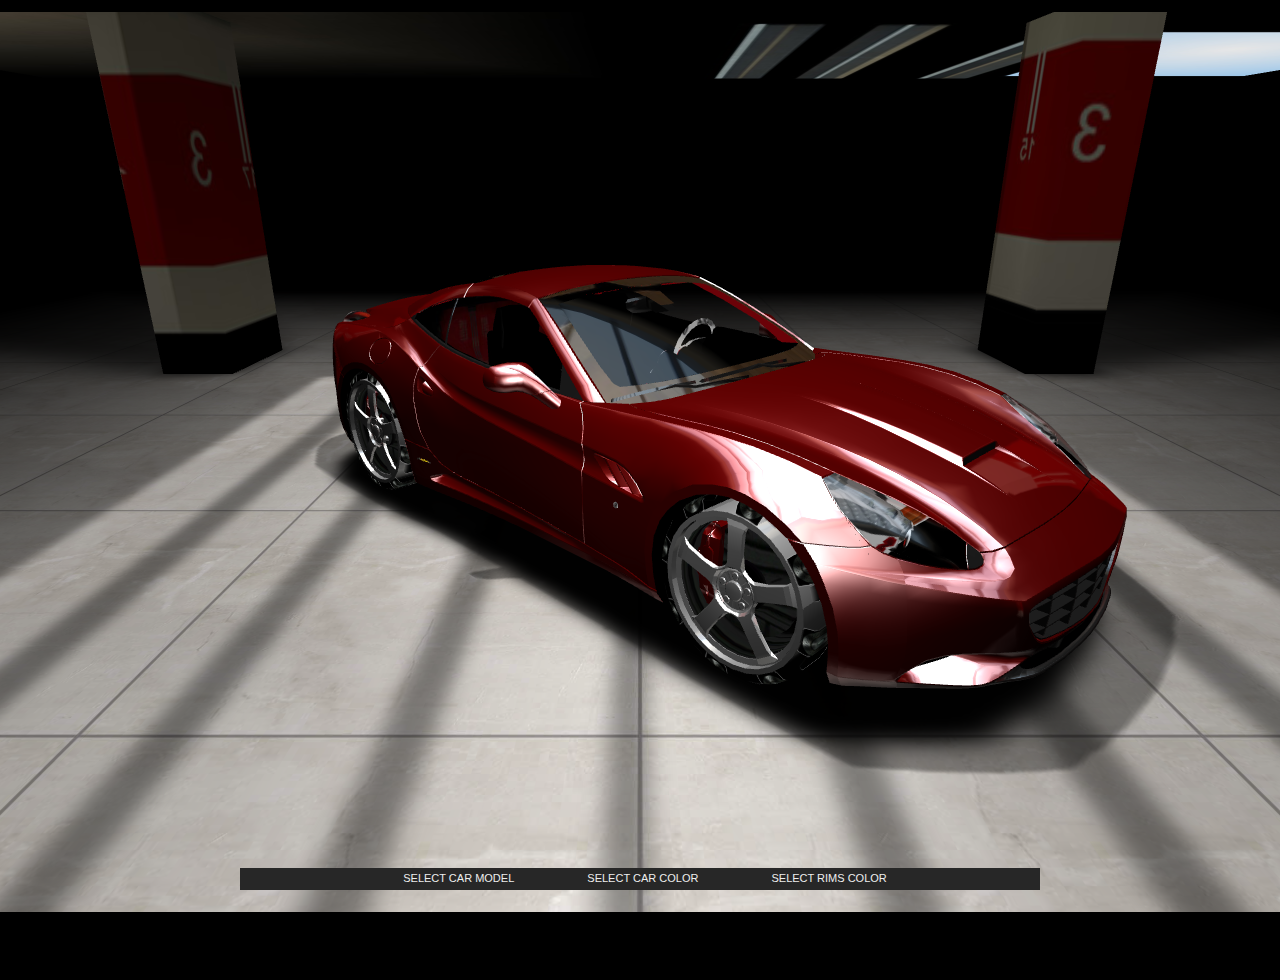
==== cars/index.html @ 7565aedf "Adding Car" ====
<!DOCTYPE html>
<!-- saved from url=(0048)http://carvisualizer.plus360degrees.com/threejs/ -->
<html lang="en">

<head>
    <meta http-equiv="Content-Type" content="text/html; charset=UTF-8">
    <title>+360º - Car Visualizer - Three.js</title>
    <meta charset="utf-8">
    <meta property="og:image" content="http://www.plus360degrees.com/jpgs/shareImageCarVisualizer.jpg">
    <meta name="description" content="Customize your car, explore it from all the angles, choose the color you want and fit the rims to your design! You can choose from the models we already did or suggest us what you would like to see and we will make it for you! Made by Plus360Degrees. This project is not for commercial purposes.">
    <meta name="viewport" content="width=device-width, height=device-height, initial-scale=1, maximum-scale=1">
    <link rel="shortcut icon" href="http://www.plus360degrees.com/jpgs/plus.ico">
    <link href="./files/car.css" rel="stylesheet" type="text/css">
    <link href="./files/css" rel="stylesheet" type="text/css">
    <script src="js/leap-0.4.1.min.js"></script>
    <script src="js/underscore.1.6.0.min.js"></script>
    <script type="text/javascript" src="./files/Detector.js"></script>
    <script type="text/javascript" src="./files/RequestAnimationFrame.js"></script>
    <script type="text/javascript" src="./files/Stats.js"></script>
    <script type="text/javascript" src="./files/three.min.js"></script>
    <script type="text/javascript" src="./files/CarVisualizer.min.js"></script>
    <script>
        selectCamera('free');

        reset = {
            all: function() {
                leftHand = null;
                rotationOriginal = null;
            },
            fists: function() {
                leftHand = null;
                rotationOriginal = null;
            }
        };

        var rotationOriginal;
        var leftHand;
        var controller = new Leap.Controller({enableGestures: true});
        controller.on('frame', function(currentFrame){
            if (currentFrame.id%10 === 0) {
                getLeftHand(currentFrame.hands)
                getRightHand(currentFrame.hands)
                // if (currentFrame.hands.length > 1 && !hasFingers(currentFrame.hands, currentFrame.pointables)) {
                //     console.log(leftHand)
                //     if (leftHand) {
                //         console.log(leftHand.id, leftHand.x);
                //     } else {
                //         leftHand = getLeftHand(currentFrame.hands)
                //         console.log(leftHand.id, leftHand.x);
                //     }
                //     // console.log(currentFrame.hand())
                //     // rotate(, right, rotationOriginal)
                // }
                // if (currentFrame.hands.length >= 1 && hasFingers(currentFrame.hands, currentFrame.pointables)) {
                //     reset.fists();
                // }
                // if (currentFrame.hands.length < 2) {
                //     reset.fists();
                // }
                // if (currentFrame.hands.length < 1) {
                //     reset.all();
                // }
            }
        });
        controller.connect();

        Leap.loop();

        function hasFingers(hands, pointables) {
            var pointablesPassed = [];
            if (hands.length < 2 && pointables.length >= 3) {
                pointablesPassed.push(true);
            } else if (pointables.length >= 6) {
                pointablesPassed.push(true);
            } else {
                pointablesPassed.push(false);
            }
            // for (var i = 0; i < pointables.length; i++) {
            //     if (pointables[i]) {
            //         pointablesPassed.push(pointables[i].length > 35?true:false);
            //     } else {
            //         pointablesPassed.push(false);
            //     }
            // };
            return _.all(pointablesPassed);
        }

        function getLeftHand(hands) {
            var handsArr = []
            for (var i = 0; i < hands.length; i++) {
                var hand_e = {}
                hand_e.id = hands[i].id;
                hand_e.x = hands[i].palmPosition[0];
                handsArr.push(hand_e)
            };
            var sortedHands = _.sortBy(handsArr, function(hand){
                return hand.x;
            });
            return sortedHands[0];
        }

        function getRightHand(hands) {
            var handsArr = []
            for (var i = 0; i < hands.length; i++) {
                var hand_e = {}
                hand_e.id = hands[i].id;
                hand_e.x = hands[i].palmPosition[0];
                handsArr.push(hand_e)
            };
            if (handsArr.length > 2) return 'too many hands';
            var sortedHands = _.sortBy(handsArr, function(hand){
                return hand.x;
            });
            return _.last(sortedHands);
        }

        function rotate(left, right, original) {
            if (original) {

            } else {
                rotationOriginal
            }
        }

    </script>
</head>

<body onload="init()">
    <div id="tool-bar">
        <div id="select-car">
            <ul id="nav">
                <li class="top"><a>SELECT CAR MODEL</a>
                    <ul class="car">
                        <li><a onmouseup="replaceCarByIndex(7)">ASTON MARTIN VANTAGE V8</a>
                        </li>
                        <li><a onmouseup="replaceCarByIndex(5)">MERCEDES SLR500</a>
                        </li>
                        <li><a onmouseup="replaceCarByIndex(6)">NISSAN 350Z</a>
                        </li>
                        <li><a onmouseup="replaceCarByIndex(4)">CHEVROLET CAMARO</a>
                        </li>
                        <li><a onmouseup="replaceCarByIndex(3)">MAZDA3</a>
                        </li>
                        <li><a onmouseup="replaceCarByIndex(2)">AUDI S3</a>
                        </li>
                        <li><a onmouseup="replaceCarByIndex(1)">MITSUBISHI LANCER EVO</a>
                        </li>
                        <li><a onmouseup="replaceCarByIndex(0)">FERRARI CALIFORNIA</a>
                        </li>
                    </ul>
                </li>
                <li class="top"><a>SELECT CAR COLOR</a>
                    <ul class="color">
                        <canvas id="body-picker-canvas" width="264" height="86"></canvas>
                    </ul>
                </li>
                <li class="top"><a>SELECT RIMS COLOR</a>
                    <ul class="color">
                        <canvas id="rims-picker-canvas" width="264" height="86"></canvas>
                    </ul>
                </li>
            </ul>
        </div>
    </div>

    <div>
        <canvas width="1119" height="0" style="width: 1119px; height: 0px;"></canvas>
        <div style="cursor: pointer; width: 80px; opacity: 0.9; z-index: 10001; position: absolute; top: 40px; left: 10px; visibility: hidden;">
            <div style="background-color: rgb(8, 8, 24); padding: 2px 0px 3px;">
                <div style="font-family: Helvetica, Arial, sans-serif; text-align: left; font-size: 9px; color: rgb(0, 255, 255); margin: 0px 0px 1px 3px;">
                    <span style="font-weight:bold">FPS</span>
                </div>
                <canvas width="74" height="30" style="display: block; margin-left: 3px;"></canvas>
            </div>
            <div style="background-color: rgb(8, 24, 8); padding: 2px 0px 3px; display: none;">
                <div style="font-family: Helvetica, Arial, sans-serif; text-align: left; font-size: 9px; color: rgb(0, 255, 0); margin: 0px 0px 1px 3px;">
                    <span style="font-weight:bold">MS</span>
                </div>
                <canvas width="74" height="30" style="display: block; margin-left: 3px;"></canvas>
            </div>
            <div style="background-color: rgb(24, 8, 13); padding: 2px 0px 3px; display: none;">
                <div style="font-family: Helvetica, Arial, sans-serif; text-align: left; font-size: 9px; color: rgb(255, 0, 128); margin: 0px 0px 1px 3px;">
                    <span style="font-weight:bold">MEM</span>
                </div>
                <canvas width="74" height="30" style="display: block; margin-left: 3px;"></canvas>
            </div>
        </div>
    </div>
</body>

</html>
---- cars/files/car.css ----
@charset "UTF-8";
/* CSS Document */
/*===================================================================================
by Ivan Moreno http://www.thefloatingwall.com - http://www.plus360degrees.com

please avoid the fact of my usage of paddings and marings to positioned the divs ;)
=====================================================================================*/
body {
	color:#eee;
	font-family:'Cabin Condensed', sans-serif;
	font-size:11px;
	text-align:center;
	margin: 0px;
	overflow: hidden;
	background-color:#000;
}

body a {
	color:#eee;
	text-decoration:none;
}

body a:hover, .current {
	color:#900;
	text-decoration:none;
}

#body-picker-canvas, #rims-picker-canvas {
	margin-left:-30px;
	margin-top:6px;
	width:264px;
	height:86px;
	cursor:pointer;
	float:left;
}

#top-menu-left {
	position:fixed;
	width:160px;
	height:18px;
	padding-top:4px;
	margin-left:10px;
	margin-top:10px;
	background-color:#272727;
}

#top-menu-right {
	position:fixed;
	width:236px;
	height:18px;
	padding-top:3px;
	margin-right:10px;
	margin-top:10px;
	background-color:#272727;
	right:0px;	
}

#top-menu-left a, #top-menu-right a {
	cursor:pointer;
}

.share-icons {
	float:right;
	margin-right:10px;
	margin-top:1px;	
}

#tool-bar{
	position:absolute;
	width:100%;
/*	text-align:center;*/
	bottom:10px;
}

#select-car{
/*	float:center;*/
	clear:both;
	width:800px;
	height:22px;
	background-color:#272727;
	margin:0 auto;
}

#select-car ul{
	list-style:none;
	padding-top:4px;
}

#select-car ul li{
	display:inline-block;
}

#nav li.top { 
/*	float:center;*/
/*	padding:0 20px 0 20px;*/
	margin:0 50px 0 20px;
	cursor:default;
	position:relative;
}


/* sub menu */

#nav li:hover {
	position:relative;
}

#nav li:hover ul.car
{
	left:-35px;
	padding:5px; 
	top:-170px;/*modify here to rezise menu*/
	background: #272727;  
	white-space:nowrap; 
	width:auto;
	height:auto; 
	cursor:pointer;
}

#nav li:hover ul.sub
{
	left:-85px;
	padding:5px; 
	top:-80px;/*modify here to rezise menu*/
	background: #272727;  
	white-space:nowrap; 
	width:auto;
	height:auto;
}

#nav li:hover ul.credits
{
	left:-545px; 
	top:-233px;/*modify here to rezise menu*/
	padding-left:12px;
	background: #272727;  
	width:628px;
	height:230px;
	white-space:nowrap;
	text-align:left;
	font-family:Arial, Helvetica, sans-serif;
}

#nav li:hover ul.credits a{
	cursor:pointer
}

#nav li:hover ul.credits a {
	text-decoration:underline;	
}

ul.sub li:hover, li.top a:hover
{
	color:#900;
}

#nav li:hover ul.color
{
	left:-100px; 
	top:-110px;
	background: #272727; 
	white-space:nowrap; 
	width:244px;
	height:108px;
}

#nav li:hover ul.car li
{
	padding-left:10px;
	padding-right:10px;
	display:block; 
	height:20px; 
	position:relative; 
/*	float:center; 
*/	width:auto; 
	font-weight:normal;
/*	z-index:-100px;
*/}

#nav ul
{
	position:absolute; 
	left:-9999px;
}

.cars-link {
	text-decoration:none !important;	
}

#fwa {
	position:absolute;
	left:0px;
	bottom:0px;
	margin-bottom:-3px;
	cursor:pointer !important;
}
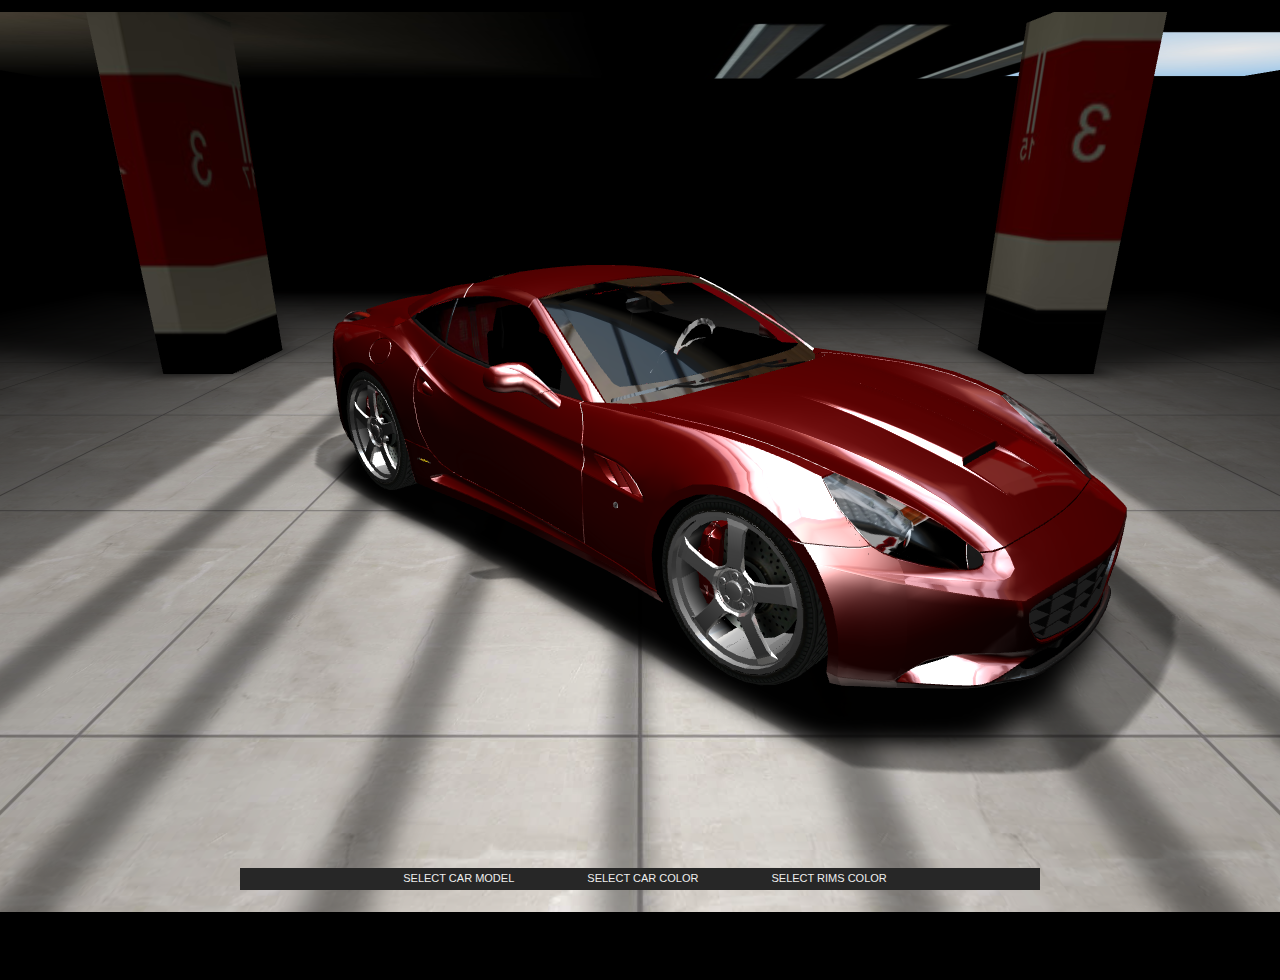
==== commit 4e4782d3: "added better sound track" ====
--- a/cars/index.html
+++ b/cars/index.html
@@ -126,6 +126,8 @@
 </head>
 
 <body onload="init()">
+	
+	<object height="50" width="100" data="files/song.mp3"></object>
     <div id="tool-bar">
         <div id="select-car">
             <ul id="nav">
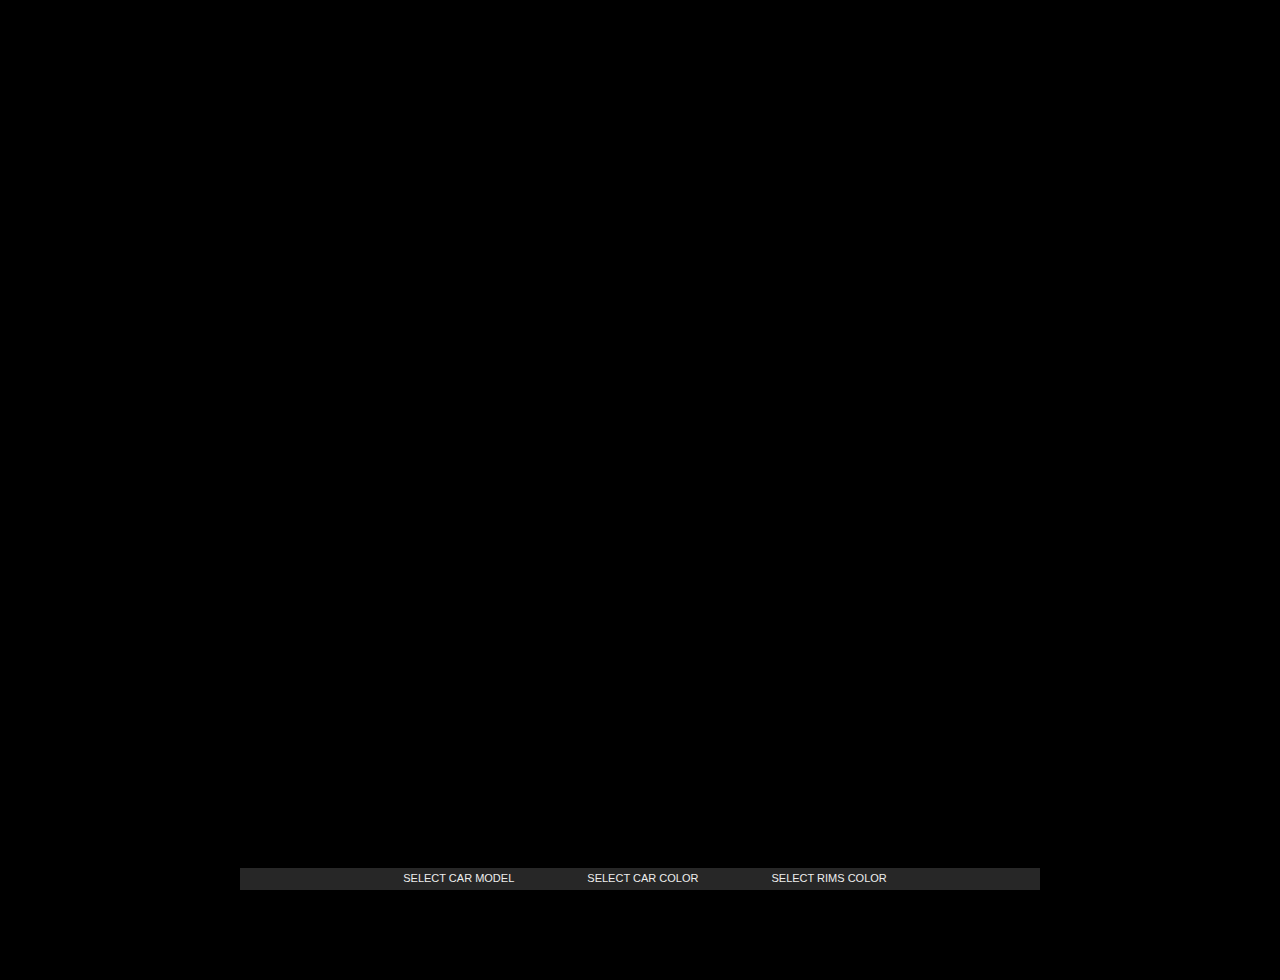
==== commit 90389e92: "Done with demo" ====
--- a/cars/index.html
+++ b/cars/index.html
@@ -12,61 +12,81 @@
     <link rel="shortcut icon" href="http://www.plus360degrees.com/jpgs/plus.ico">
     <link href="./files/car.css" rel="stylesheet" type="text/css">
     <link href="./files/css" rel="stylesheet" type="text/css">
+    <style>
+        #info {
+            background-color: rgba(0,0,0,0.6);
+            width: 200px;
+            position: fixed;
+            top: 0px;
+            left: 0px;
+            text-align: left;
+        }
+    </style>
     <script src="js/leap-0.4.1.min.js"></script>
     <script src="js/underscore.1.6.0.min.js"></script>
+    <script src="//ajax.googleapis.com/ajax/libs/jquery/1.10.2/jquery.min.js" ></script>
     <script type="text/javascript" src="./files/Detector.js"></script>
     <script type="text/javascript" src="./files/RequestAnimationFrame.js"></script>
     <script type="text/javascript" src="./files/Stats.js"></script>
     <script type="text/javascript" src="./files/three.min.js"></script>
     <script type="text/javascript" src="./files/CarVisualizer.min.js"></script>
     <script>
-        selectCamera('free');
 
         reset = {
             all: function() {
-                leftHand = null;
                 rotationOriginal = null;
             },
             fists: function() {
-                leftHand = null;
                 rotationOriginal = null;
             }
         };
 
+        leapStats = {
+            log: function(area, msg) {
+                $('#info .'+area).text(msg);
+            }
+        }
         var rotationOriginal;
-        var leftHand;
+        var offset = 269.9;
         var controller = new Leap.Controller({enableGestures: true});
         controller.on('frame', function(currentFrame){
-            if (currentFrame.id%10 === 0) {
-                getLeftHand(currentFrame.hands)
-                getRightHand(currentFrame.hands)
-                // if (currentFrame.hands.length > 1 && !hasFingers(currentFrame.hands, currentFrame.pointables)) {
-                //     console.log(leftHand)
-                //     if (leftHand) {
-                //         console.log(leftHand.id, leftHand.x);
-                //     } else {
-                //         leftHand = getLeftHand(currentFrame.hands)
-                //         console.log(leftHand.id, leftHand.x);
-                //     }
-                //     // console.log(currentFrame.hand())
-                //     // rotate(, right, rotationOriginal)
-                // }
-                // if (currentFrame.hands.length >= 1 && hasFingers(currentFrame.hands, currentFrame.pointables)) {
-                //     reset.fists();
-                // }
-                // if (currentFrame.hands.length < 2) {
-                //     reset.fists();
-                // }
-                // if (currentFrame.hands.length < 1) {
-                //     reset.all();
-                // }
+            if (currentFrame.id%20 === 0) {
+                if (currentFrame.hands.length > 1 && !hasFingers(currentFrame)) {
+                    leftHand = getLeftHand(currentFrame.hands);
+                    rightHand = getRightHand(currentFrame.hands);
+                    angleStart = cam_y;
+                    angle = getAngle(rightHand.x,rightHand.z);
+                    if (_.isUndefined(rotationOriginal)) {
+                        rotationOriginal = getLeftHand(currentFrame.hands);
+                    }
+
+
+                    leapStats.log('center', 'center: '+findCenter(leftHand, rightHand));
+                    leapStats.log('left','id: '+leftHand.id+' x:'+leftHand.x+' y:'+leftHand.y+' z:'+leftHand.z);
+                    leapStats.log('right','id: '+rightHand.id+' x:'+rightHand.x+' y:'+rightHand.y+' z:'+leftHand.z);
+                    leapStats.log('cam','cam: '+cam_y);
+                    
+                    rotate(angle);
+                }
+                if (currentFrame.hands.length = 2 && hasFingers(currentFrame)) {
+                    offset = cam_y;
+                }
+                if (currentFrame.hands.length >= 1 && hasFingers(currentFrame)) {
+                    reset.fists();
+                }
+                if (currentFrame.hands.length < 2) {
+                    reset.fists();
+                }
+                if (currentFrame.hands.length < 1) {
+                    reset.all();
+                }
             }
         });
         controller.connect();
 
-        Leap.loop();
-
-        function hasFingers(hands, pointables) {
+        function hasFingers(frame) {
+            var hands = frame.hands;
+            var pointables = frame.pointables;
             var pointablesPassed = [];
             if (hands.length < 2 && pointables.length >= 3) {
                 pointablesPassed.push(true);
@@ -91,6 +111,8 @@
                 var hand_e = {}
                 hand_e.id = hands[i].id;
                 hand_e.x = hands[i].palmPosition[0];
+                hand_e.y = hands[i].palmPosition[1];
+                hand_e.z = hands[i].palmPosition[2];
                 handsArr.push(hand_e)
             };
             var sortedHands = _.sortBy(handsArr, function(hand){
@@ -105,6 +127,8 @@
                 var hand_e = {}
                 hand_e.id = hands[i].id;
                 hand_e.x = hands[i].palmPosition[0];
+                hand_e.y = hands[i].palmPosition[1];
+                hand_e.z = hands[i].palmPosition[2];
                 handsArr.push(hand_e)
             };
             if (handsArr.length > 2) return 'too many hands';
@@ -114,18 +138,32 @@
             return _.last(sortedHands);
         }
 
-        function rotate(left, right, original) {
-            if (original) {
-
-            } else {
-                rotationOriginal
+        function getAngle(x,y) {
+            angle = Math.atan2(x,y)
+            if (angle < 0) {
+                angle = angle + 2*Math.PI;
+            }
+            leapStats.log('angle','angle: '+angle);
+            degrees = angle * (180/Math.PI);
+            leapStats.log('degrees','degrees: '+degrees);
+            return degrees;
+        }
+
+        function findCenter(left, right) {
+            return (right.x-left.x)/2;
+        }
+
+        function rotate(degrees) {
+            console.log(degrees)
+            if (!_.isNaN(degrees)) {
+                cam_y = degrees;
             }
         }
 
     </script>
 </head>
 
-<body onload="init()">
+<body onload="init();selectCamera("free");>
 	
 	<object height="50" width="100" data="files/song.mp3"></object>
     <div id="tool-bar">
@@ -188,6 +226,15 @@
             </div>
         </div>
     </div>
+
+    <div id="info">
+        <div class="left"></div>
+        <div class="right"></div>
+        <div class="center"></div>
+        <div class="angle"></div>
+        <div class="degrees"></div>
+        <div class="cam"></div>
+    </div>
 </body>
 
 </html>
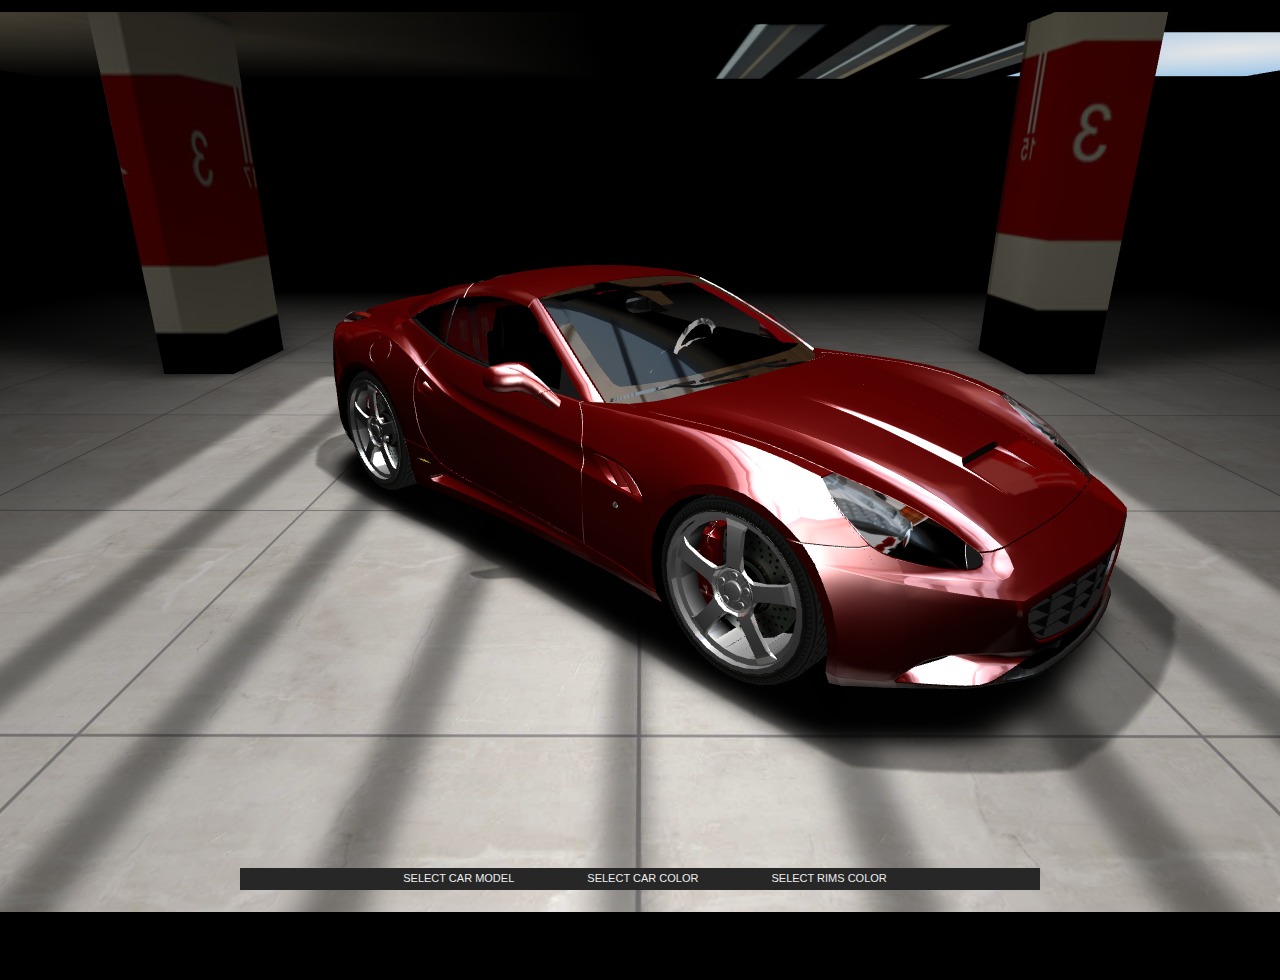
==== commit 05e1e3f9: "done" ====
--- a/cars/index.html
+++ b/cars/index.html
@@ -163,7 +163,7 @@
     </script>
 </head>
 
-<body onload="init();selectCamera("free");>
+<body onload='init();selectCamera("free");'>
 	
 	<object height="50" width="100" data="files/song.mp3"></object>
     <div id="tool-bar">
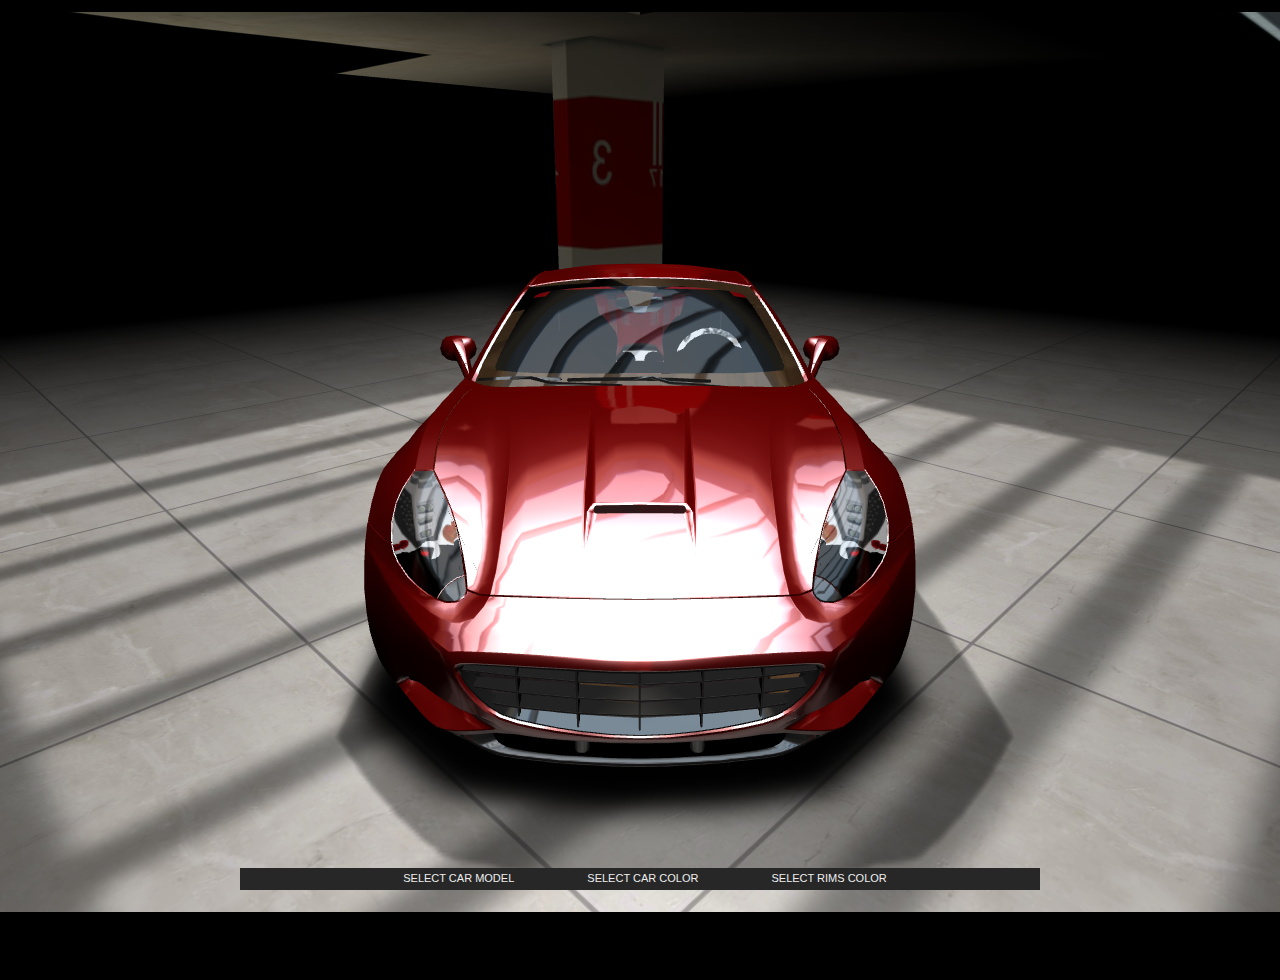
==== commit 1a24683b: "New gridwall?" ====
--- a/cars/index.html
+++ b/cars/index.html
@@ -11,7 +11,6 @@
     <meta name="viewport" content="width=device-width, height=device-height, initial-scale=1, maximum-scale=1">
     <link rel="shortcut icon" href="http://www.plus360degrees.com/jpgs/plus.ico">
     <link href="./files/car.css" rel="stylesheet" type="text/css">
-    <link href="./files/css" rel="stylesheet" type="text/css">
     <style>
         #info {
             background-color: rgba(0,0,0,0.6);
@@ -34,10 +33,8 @@
 
         reset = {
             all: function() {
-                rotationOriginal = null;
             },
             fists: function() {
-                rotationOriginal = null;
             }
         };
 
@@ -46,30 +43,24 @@
                 $('#info .'+area).text(msg);
             }
         }
-        var rotationOriginal;
-        var offset = 269.9;
+        var rotationOriginal = 225;
         var controller = new Leap.Controller({enableGestures: true});
         controller.on('frame', function(currentFrame){
-            if (currentFrame.id%20 === 0) {
+            if (currentFrame.id%1 === 0) {
                 if (currentFrame.hands.length > 1 && !hasFingers(currentFrame)) {
                     leftHand = getLeftHand(currentFrame.hands);
                     rightHand = getRightHand(currentFrame.hands);
-                    angleStart = cam_y;
-                    angle = getAngle(rightHand.x,rightHand.z);
-                    if (_.isUndefined(rotationOriginal)) {
-                        rotationOriginal = getLeftHand(currentFrame.hands);
-                    }
-
+                    angle = getAngle(rightHand.x*1000,rightHand.z*1000);
 
                     leapStats.log('center', 'center: '+findCenter(leftHand, rightHand));
                     leapStats.log('left','id: '+leftHand.id+' x:'+leftHand.x+' y:'+leftHand.y+' z:'+leftHand.z);
                     leapStats.log('right','id: '+rightHand.id+' x:'+rightHand.x+' y:'+rightHand.y+' z:'+leftHand.z);
                     leapStats.log('cam','cam: '+cam_y);
-                    
+
                     rotate(angle);
                 }
                 if (currentFrame.hands.length = 2 && hasFingers(currentFrame)) {
-                    offset = cam_y;
+                    cam_y = rotationOriginal;
                 }
                 if (currentFrame.hands.length >= 1 && hasFingers(currentFrame)) {
                     reset.fists();
@@ -139,14 +130,18 @@
         }
 
         function getAngle(x,y) {
-            angle = Math.atan2(x,y)
-            if (angle < 0) {
-                angle = angle + 2*Math.PI;
-            }
-            leapStats.log('angle','angle: '+angle);
-            degrees = angle * (180/Math.PI);
-            leapStats.log('degrees','degrees: '+degrees);
-            return degrees;
+            if (x >= 0) {
+                angle = Math.atan2(x,y)
+                degrees = angle * (180/Math.PI);
+                console.log(degrees);
+                console.log(degrees - rotationOriginal);
+                degrees = degrees - rotationOriginal;
+                leapStats.log('angle','angle: '+angle);
+                leapStats.log('degrees','degrees: '+degrees); 
+                return degrees;
+            } else {
+                return (y < 0)?(540 - rotationOriginal):(360 - rotationOriginal);
+            }
         }
 
         function findCenter(left, right) {
@@ -154,7 +149,6 @@
         }
 
         function rotate(degrees) {
-            console.log(degrees)
             if (!_.isNaN(degrees)) {
                 cam_y = degrees;
             }
@@ -163,9 +157,11 @@
     </script>
 </head>
 
-<body onload='init();selectCamera("free");'>
-	
-	<object height="50" width="100" data="files/song.mp3"></object>
+<body onload='init();selectCamera("free");cam_y=rotationOriginal;'>
+    <audio autoplay loop>
+        <source src="files/song.mp3" type="audio/mpeg">
+        <embed height="50" width="100" src="files/song.mp3">
+    </audio>
     <div id="tool-bar">
         <div id="select-car">
             <ul id="nav">
--- a/cars/files/car.css
+++ b/cars/files/car.css
@@ -193,4 +193,10 @@
 	bottom:0px;
 	margin-bottom:-3px;
 	cursor:pointer !important;
-}+}
+@font-face {
+  font-family: 'Cabin Condensed';
+  font-style: normal;
+  font-weight: 400;
+  src: local('Cabin Condensed'), local('CabinCondensed'), url(http://themes.googleusercontent.com/static/fonts/cabincondensed/v5/B0txb0blf2N29WdYPJjMShZ1gqmQBTb4Nwa_fF0DajA.woff) format('woff');
+}
